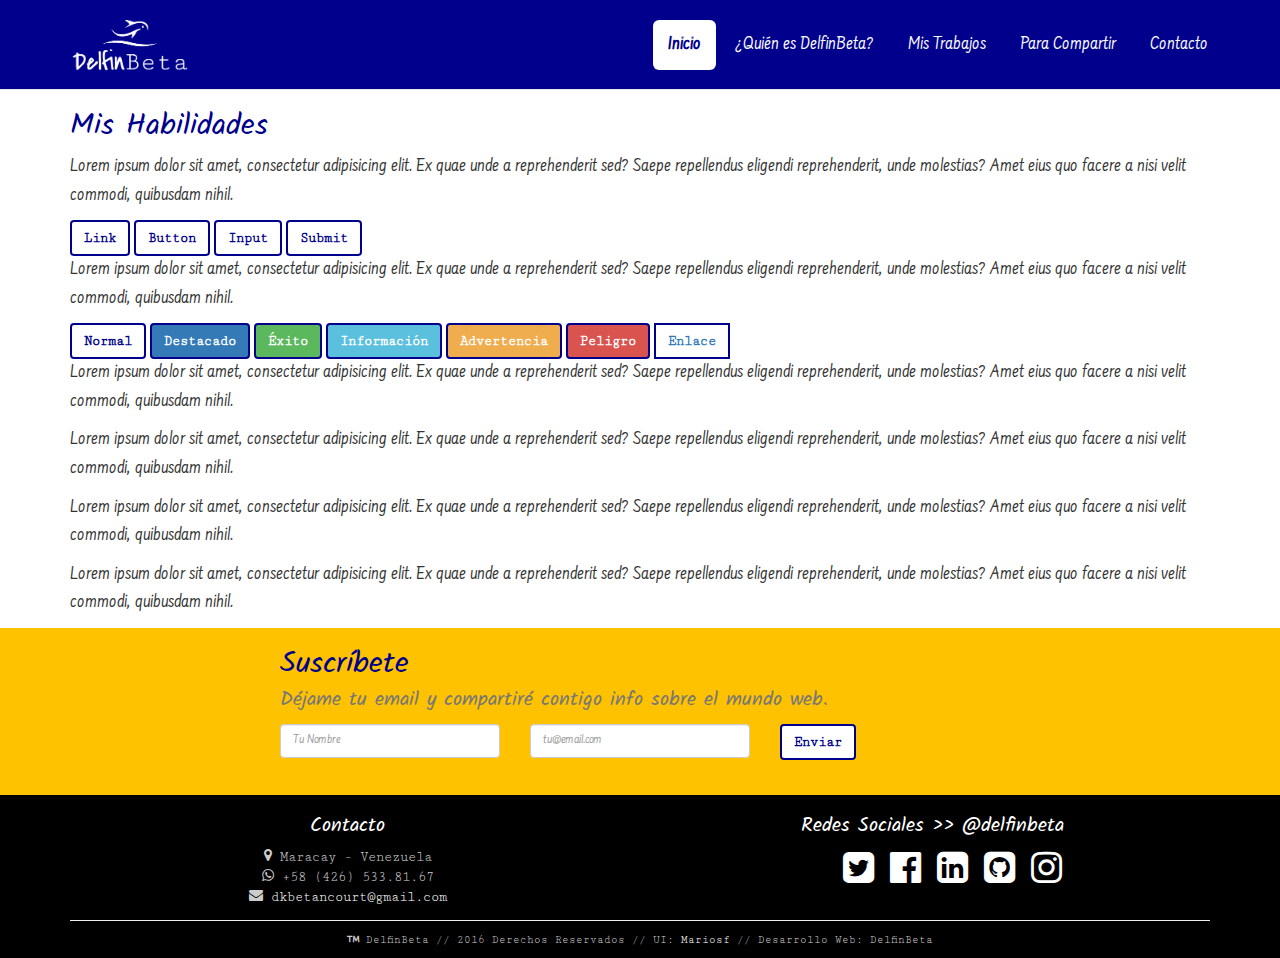
==== compartir.html @ f4ee7b2a "Corrección en Contacto del Pie de Página" ====
<!DOCTYPE html>
<html lang="es">
<head>
	<meta charset="utf-8" />
	<meta http-equiv="X-UA-Compatible" content="IE=edge" />
	<meta name="viewport" content="width=device-width, initial-scale=1" />
	
	<title>Para Compartir // DelfinBeta</title>
	<meta name="creator" content="www.delfinbeta.com.ve" />
	<meta name="description" content="DelfinBeta es una Desarrolladora Web Venezolana, mi nombre es Dayan Betancourt desarrollo Frontend y Backend y también soy Emprendedora." />
	<meta name="distribution" content="global" />
	<meta name="revisit-after" content="1 days" />
	<meta name="googlebot" content="index, follow" />
	<meta name="robots" content="index, follow" />

	<!-- Bootstrap -->
  <link rel="stylesheet" href="css/bootstrap.min.css" />

  <!-- Icomoon -->
  <link rel="stylesheet" href="icomoon/style.css" />

	<link rel="stylesheet" href="css/delfinbeta.css" />

	<!--<link rel="shortcut icon" href="img/favicon/favicon.ico" />-->
	<link rel="apple-touch-icon" sizes="57x57" href="img/favicon/apple-icon-57x57.png" />
	<link rel="apple-touch-icon" sizes="60x60" href="img/favicon/apple-icon-60x60.png" />
	<link rel="apple-touch-icon" sizes="72x72" href="img/favicon/apple-icon-72x72.png" />
	<link rel="apple-touch-icon" sizes="76x76" href="img/favicon/apple-icon-76x76.png" />
	<link rel="apple-touch-icon" sizes="114x114" href="img/favicon/apple-icon-114x114.png" />
	<link rel="apple-touch-icon" sizes="120x120" href="img/favicon/apple-icon-120x120.png" />
	<link rel="apple-touch-icon" sizes="144x144" href="img/favicon/apple-icon-144x144.png" />
	<link rel="apple-touch-icon" sizes="152x152" href="img/favicon/apple-icon-152x152.png" />
	<link rel="apple-touch-icon" sizes="180x180" href="img/favicon/apple-icon-180x180.png" />
	<link rel="icon" type="image/png" sizes="192x192"  href="img/favicon/android-icon-192x192.png" />
	<link rel="icon" type="image/png" sizes="32x32" href="img/favicon/favicon-32x32.png" />
	<link rel="icon" type="image/png" sizes="96x96" href="img/favicon/favicon-96x96.png" />
	<link rel="icon" type="image/png" sizes="16x16" href="img/favicon/favicon-16x16.png" />
	<link rel="manifest" href="img/favicon/manifest.json" />
	<meta name="msapplication-TileColor" content="#ffffff" />
	<meta name="msapplication-TileImage" content="img/favicon/ms-icon-144x144.png" />
	<meta name="theme-color" content="#ffffff" />

  <!-- HTML5 shim and Respond.js for IE8 support of HTML5 elements and media queries -->
  <!-- WARNING: Respond.js doesn't work if you view the page via file:// -->
  <!--[if lt IE 9]>
    <script src="https://oss.maxcdn.com/html5shiv/3.7.3/html5shiv.min.js"></script>
    <script src="https://oss.maxcdn.com/respond/1.4.2/respond.min.js"></script>
  <![endif]-->
</head>

<body class="espaciado-menu">
	<nav class="navbar navbar-default navbar-fixed-top encabezado" role="navigation">
		<div class="container">
			<div class="navbar-header">
				<button id="botonMenu" type="button" class="navbar-toggle collapsed" data-toggle="collapse" data-target="#menuWeb" aria-expanded="false">
	        <span class="sr-only">Toggle navigation</span>
	        <span class="icon-bar"></span>
	        <span class="icon-bar"></span>
	        <span class="icon-bar"></span>
	      </button>
				<a class="navbar-brand" href="index.html">
					<img src="img/DelfinBeta-Blanco.png" alt="DelfinBeta" title="DelfinBeta" class="logo" />
				</a>
			</div>
			<div id="menuWeb" class="collapse navbar-collapse">
				<ul class="nav navbar-nav navbar-right">
					<li class="active"><a href="index.html">Inicio</a></li>
					<li><a href="delfinbeta.html">¿Quién es DelfinBeta?</a></li>
					<li><a href="trabajos.html">Mis Trabajos</a></li>
					<li><a href="compartir.html">Para Compartir</a></li>
					<li><a href="contacto.html">Contacto</a></li>
				</ul>
			</div>
		</div>
	</nav>

	<section>
		<div class="container">
			<h2>Mis Habilidades</h2>
			<p>Lorem ipsum dolor sit amet, consectetur adipisicing elit. Ex quae unde a reprehenderit sed? Saepe repellendus eligendi reprehenderit, unde molestias? Amet eius quo facere a nisi velit commodi, quibusdam nihil.</p>
			<a class="btn btn-default" href="#" role="button">Link</a>
			<button class="btn btn-default" type="submit">Button</button>
			<input class="btn btn-default" type="button" value="Input">
			<input class="btn btn-default" type="submit" value="Submit">
			<p>Lorem ipsum dolor sit amet, consectetur adipisicing elit. Ex quae unde a reprehenderit sed? Saepe repellendus eligendi reprehenderit, unde molestias? Amet eius quo facere a nisi velit commodi, quibusdam nihil.</p>
			<!-- Botón normal -->
			<button type="button" class="btn btn-default">Normal</button>
			 
			<!-- Muestra el botón de forma destacada para descubrir fácilmente
			     el botón principal dentro de un grupo de botones -->
			<button type="button" class="btn btn-primary">Destacado</button>
			 
			<!-- Indica una acción exitosa o positiva -->
			<button type="button" class="btn btn-success">Éxito</button>
			 
			<!-- Botón pensado para los mensajes con alertas informativas -->
			<button type="button" class="btn btn-info">Información</button>
			 
			<!-- Indica que hay que tener cuidado con la acción asociada al botón -->
			<button type="button" class="btn btn-warning">Advertencia</button>
			 
			<!-- Indica una acción negativa o potencialmente peligrosa -->
			<button type="button" class="btn btn-danger">Peligro</button>
			 
			<!-- Resta importancia al botón haciéndolo parecer un simple enlace,
			     aunque conserva tu comportamiento original de botón -->
			<button type="button" class="btn btn-link">Enlace</button>
			<p>Lorem ipsum dolor sit amet, consectetur adipisicing elit. Ex quae unde a reprehenderit sed? Saepe repellendus eligendi reprehenderit, unde molestias? Amet eius quo facere a nisi velit commodi, quibusdam nihil.</p>
			<p>Lorem ipsum dolor sit amet, consectetur adipisicing elit. Ex quae unde a reprehenderit sed? Saepe repellendus eligendi reprehenderit, unde molestias? Amet eius quo facere a nisi velit commodi, quibusdam nihil.</p>
			<p>Lorem ipsum dolor sit amet, consectetur adipisicing elit. Ex quae unde a reprehenderit sed? Saepe repellendus eligendi reprehenderit, unde molestias? Amet eius quo facere a nisi velit commodi, quibusdam nihil.</p>
			<p>Lorem ipsum dolor sit amet, consectetur adipisicing elit. Ex quae unde a reprehenderit sed? Saepe repellendus eligendi reprehenderit, unde molestias? Amet eius quo facere a nisi velit commodi, quibusdam nihil.</p>
		</div>
	</section>

	<section class="suscripcion jumbotron">
		<div class="container">
			<div class="row">
				<div class="col-xs-10 col-xs-offset-1 col-md-8 col-md-offset-2">
					<div class="col-xs-12">
						<h2>Suscríbete<br /><small>Déjame tu email y compartiré contigo info sobre el mundo web.</small></h2>
					</div>
					<div id="suscripcion_exito" class="col-xs-12 text-center hidden">
						<p class="bg-success text-success"><i class="icon-check"></i> ¡Gracias! por unirte a mi comunidad <i class="icon-heart"></i></p>
					</div>
					<div id="suscripcion_error" class="col-xs-12 text-center hidden">
						<p class="bg-danger text-danger"><i class="icon-times"></i> <span id="msjError"></span></p>
					</div>
					<form id="form_suscripcion" name="form_suscripcion" action="suscripcion.php" method="post" role="form">
						<div class="col-xs-12 col-md-4 form-group">
							<label for="nombre" class="sr-only">Nombre:</label>
							<input type="nombre" name="nombre" class="form-control" placeholder="Tu Nombre" required aria-describedby="bloqueErrorNombre" />
							<span id="bloqueErrorNombre" class="help-block"></span>
						</div>
						<div class="col-xs-12 col-md-4 form-group">
							<label for="email" class="sr-only">Email:</label>
							<input type="email" name="email" class="form-control" placeholder="tu@email.com" required aria-describedby="bloqueErrorEmail" />
							<span id="bloqueErrorEmail" class="help-block"></span>
						</div>
						<div class="col-xs-12 col-md-4">
							<button type="submit" class="btn btn-default btn-accion2">Enviar</button>
						</div>
					</form>
				</div>
			</div>
		</div>
	</section>

	<footer class="piePag">
		<div class="container">
			<div class="row">
				<div class="col-xs-12 col-md-6 text-center">
					<h2>Contacto</h2>
					<ul class="lista-cero">
						<li><i class="icon-map-marker"></i> Maracay - Venezuela</li>
						<li><i class="icon-whatsapp"></i> +58 (426) 533.81.67</li>
						<li><i class="icon-envelope"></i> <a href="mailto:dkbetancourt@gmail.com">dkbetancourt@gmail.com</a></li>
					</ul>
				</div>
				<div class="col-xs-12 col-md-6 text-center">
					<h2>Redes Sociales >> @delfinbeta</h2>
					<ul class="redes">
						<li><a href="https://twitter.com/delfinbeta" target="_blank"><i class="icon-twitter-square"></i></a></li>
						<li><a href="https://www.facebook.com/delfinbeta" target="_blank"><i class="icon-facebook-official"></i></a></li>
						<li><a href="https://ve.linkedin.com/in/delfinbeta" target="_blank"><i class="icon-linkedin-square"></i></a></li>
						<li><a href="https://github.com/delfinbeta" target="_blank"><i class="icon-github-square"></i></a></li>
						<li><a href="https://www.instagram.com/delfinbeta/" target="_blank"><i class="icon-instagram"></i></a></li>
					</ul>
				</div>
			</div>
			<hr />
			<p class="derechos"><i class="icon-trademark"></i> DelfinBeta // 2016 Derechos Reservados // UI: <a href="http://mariofernandezs.com/" target="_blank">Mariosf</a> // Desarrollo Web: DelfinBeta</p>
		</div>
	</footer>

	<!-- Scripts -->
  <script type="text/javascript" src="https://ajax.googleapis.com/ajax/libs/jquery/1.12.4/jquery.min.js"></script>
  <script type="text/javascript" src="js/bootstrap.min.js"></script>
	<script type="text/javascript" src="js/delfinbeta.js"></script>
</body>
</html>
---- icomoon/style.css ----
@font-face {
  font-family: 'icomoon';
  src:  url('fonts/icomoon.eot?m8gwey');
  src:  url('fonts/icomoon.eot?m8gwey#iefix') format('embedded-opentype'),
    url('fonts/icomoon.ttf?m8gwey') format('truetype'),
    url('fonts/icomoon.woff?m8gwey') format('woff'),
    url('fonts/icomoon.svg?m8gwey#icomoon') format('svg');
  font-weight: normal;
  font-style: normal;
}

[class^="icon-"], [class*=" icon-"] {
  /* use !important to prevent issues with browser extensions that change fonts */
  font-family: 'icomoon' !important;
  speak: none;
  font-style: normal;
  font-weight: normal;
  font-variant: normal;
  text-transform: none;
  line-height: 1;

  /* Better Font Rendering =========== */
  -webkit-font-smoothing: antialiased;
  -moz-osx-font-smoothing: grayscale;
}

.icon-search:before {
  content: "\f002";
}
.icon-envelope-o:before {
  content: "\f003";
}
.icon-heart:before {
  content: "\f004";
}
.icon-th-list:before {
  content: "\f00b";
}
.icon-check:before {
  content: "\f00c";
}
.icon-close:before {
  content: "\f00d";
}
.icon-remove:before {
  content: "\f00d";
}
.icon-times:before {
  content: "\f00d";
}
.icon-power-off:before {
  content: "\f011";
}
.icon-cog:before {
  content: "\f013";
}
.icon-gear:before {
  content: "\f013";
}
.icon-trash-o:before {
  content: "\f014";
}
.icon-home:before {
  content: "\f015";
}
.icon-file-o:before {
  content: "\f016";
}
.icon-refresh:before {
  content: "\f021";
}
.icon-lock:before {
  content: "\f023";
}
.icon-align-justify:before {
  content: "\f039";
}
.icon-list:before {
  content: "\f03a";
}
.icon-map-marker:before {
  content: "\f041";
}
.icon-chevron-left:before {
  content: "\f053";
}
.icon-chevron-right:before {
  content: "\f054";
}
.icon-plus-circle:before {
  content: "\f055";
}
.icon-minus-circle:before {
  content: "\f056";
}
.icon-times-circle:before {
  content: "\f057";
}
.icon-check-circle:before {
  content: "\f058";
}
.icon-question-circle:before {
  content: "\f059";
}
.icon-info-circle:before {
  content: "\f05a";
}
.icon-plus:before {
  content: "\f067";
}
.icon-minus:before {
  content: "\f068";
}
.icon-exclamation-triangle:before {
  content: "\f071";
}
.icon-warning:before {
  content: "\f071";
}
.icon-calendar:before {
  content: "\f073";
}
.icon-comment:before {
  content: "\f075";
}
.icon-chevron-up:before {
  content: "\f077";
}
.icon-chevron-down:before {
  content: "\f078";
}
.icon-shopping-cart:before {
  content: "\f07a";
}
.icon-folder:before {
  content: "\f07b";
}
.icon-folder-open:before {
  content: "\f07c";
}
.icon-twitter-square:before {
  content: "\f081";
}
.icon-facebook-square:before {
  content: "\f082";
}
.icon-comments:before {
  content: "\f086";
}
.icon-thumbs-o-up:before {
  content: "\f087";
}
.icon-thumbs-o-down:before {
  content: "\f088";
}
.icon-heart-o:before {
  content: "\f08a";
}
.icon-linkedin-square:before {
  content: "\f08c";
}
.icon-github-square:before {
  content: "\f092";
}
.icon-phone:before {
  content: "\f095";
}
.icon-phone-square:before {
  content: "\f098";
}
.icon-twitter:before {
  content: "\f099";
}
.icon-facebook:before {
  content: "\f09a";
}
.icon-facebook-f:before {
  content: "\f09a";
}
.icon-github:before {
  content: "\f09b";
}
.icon-unlock:before {
  content: "\f09c";
}
.icon-credit-card:before {
  content: "\f09d";
}
.icon-globe:before {
  content: "\f0ac";
}
.icon-cut:before {
  content: "\f0c4";
}
.icon-scissors:before {
  content: "\f0c4";
}
.icon-copy:before {
  content: "\f0c5";
}
.icon-files-o:before {
  content: "\f0c5";
}
.icon-floppy-o:before {
  content: "\f0c7";
}
.icon-save:before {
  content: "\f0c7";
}
.icon-bars:before {
  content: "\f0c9";
}
.icon-navicon:before {
  content: "\f0c9";
}
.icon-reorder:before {
  content: "\f0c9";
}
.icon-list-ul:before {
  content: "\f0ca";
}
.icon-list-ol:before {
  content: "\f0cb";
}
.icon-truck:before {
  content: "\f0d1";
}
.icon-pinterest:before {
  content: "\f0d2";
}
.icon-pinterest-square:before {
  content: "\f0d3";
}
.icon-google-plus-square:before {
  content: "\f0d4";
}
.icon-google-plus:before {
  content: "\f0d5";
}
.icon-money:before {
  content: "\f0d6";
}
.icon-caret-down:before {
  content: "\f0d7";
}
.icon-caret-up:before {
  content: "\f0d8";
}
.icon-caret-left:before {
  content: "\f0d9";
}
.icon-caret-right:before {
  content: "\f0da";
}
.icon-envelope:before {
  content: "\f0e0";
}
.icon-linkedin:before {
  content: "\f0e1";
}
.icon-comment-o:before {
  content: "\f0e5";
}
.icon-comments-o:before {
  content: "\f0e6";
}
.icon-sitemap:before {
  content: "\f0e8";
}
.icon-clipboard:before {
  content: "\f0ea";
}
.icon-paste:before {
  content: "\f0ea";
}
.icon-file-text-o:before {
  content: "\f0f6";
}
.icon-angle-left:before {
  content: "\f104";
}
.icon-angle-right:before {
  content: "\f105";
}
.icon-angle-up:before {
  content: "\f106";
}
.icon-angle-down:before {
  content: "\f107";
}
.icon-desktop:before {
  content: "\f108";
}
.icon-laptop:before {
  content: "\f109";
}
.icon-tablet:before {
  content: "\f10a";
}
.icon-quote-left:before {
  content: "\f10d";
}
.icon-quote-right:before {
  content: "\f10e";
}
.icon-github-alt:before {
  content: "\f113";
}
.icon-folder-o:before {
  content: "\f114";
}
.icon-folder-open-o:before {
  content: "\f115";
}
.icon-smile-o:before {
  content: "\f118";
}
.icon-frown-o:before {
  content: "\f119";
}
.icon-terminal:before {
  content: "\f120";
}
.icon-code:before {
  content: "\f121";
}
.icon-chain-broken:before {
  content: "\f127";
}
.icon-unlink:before {
  content: "\f127";
}
.icon-question:before {
  content: "\f128";
}
.icon-info:before {
  content: "\f129";
}
.icon-exclamation:before {
  content: "\f12a";
}
.icon-chevron-circle-left:before {
  content: "\f137";
}
.icon-chevron-circle-right:before {
  content: "\f138";
}
.icon-chevron-circle-up:before {
  content: "\f139";
}
.icon-chevron-circle-down:before {
  content: "\f13a";
}
.icon-html5:before {
  content: "\f13b";
}
.icon-unlock-alt:before {
  content: "\f13e";
}
.icon-play-circle:before {
  content: "\f144";
}
.icon-minus-square:before {
  content: "\f146";
}
.icon-check-square:before {
  content: "\f14a";
}
.icon-pencil-square:before {
  content: "\f14b";
}
.icon-file:before {
  content: "\f15b";
}
.icon-file-text:before {
  content: "\f15c";
}
.icon-thumbs-up:before {
  content: "\f164";
}
.icon-thumbs-down:before {
  content: "\f165";
}
.icon-youtube-square:before {
  content: "\f166";
}
.icon-youtube:before {
  content: "\f167";
}
.icon-youtube-play:before {
  content: "\f16a";
}
.icon-dropbox:before {
  content: "\f16b";
}
.icon-instagram:before {
  content: "\f16d";
}
.icon-tumblr:before {
  content: "\f173";
}
.icon-tumblr-square:before {
  content: "\f174";
}
.icon-apple:before {
  content: "\f179";
}
.icon-windows:before {
  content: "\f17a";
}
.icon-android:before {
  content: "\f17b";
}
.icon-linux:before {
  content: "\f17c";
}
.icon-dribbble:before {
  content: "\f17d";
}
.icon-skype:before {
  content: "\f17e";
}
.icon-female:before {
  content: "\f182";
}
.icon-male:before {
  content: "\f183";
}
.icon-gittip:before {
  content: "\f184";
}
.icon-gratipay:before {
  content: "\f184";
}
.icon-vimeo-square:before {
  content: "\f194";
}
.icon-slack:before {
  content: "\f198";
}
.icon-envelope-square:before {
  content: "\f199";
}
.icon-wordpress:before {
  content: "\f19a";
}
.icon-google:before {
  content: "\f1a0";
}
.icon-paw:before {
  content: "\f1b0";
}
.icon-behance:before {
  content: "\f1b4";
}
.icon-behance-square:before {
  content: "\f1b5";
}
.icon-file-pdf-o:before {
  content: "\f1c1";
}
.icon-file-code-o:before {
  content: "\f1c9";
}
.icon-paypal:before {
  content: "\f1ed";
}
.icon-cc-visa:before {
  content: "\f1f0";
}
.icon-cc-amex:before {
  content: "\f1f3";
}
.icon-cc-paypal:before {
  content: "\f1f4";
}
.icon-cc-stripe:before {
  content: "\f1f5";
}
.icon-trash:before {
  content: "\f1f8";
}
.icon-copyright:before {
  content: "\f1f9";
}
.icon-at:before {
  content: "\f1fa";
}
.icon-eyedropper:before {
  content: "\f1fb";
}
.icon-paint-brush:before {
  content: "\f1fc";
}
.icon-area-chart:before {
  content: "\f1fe";
}
.icon-pie-chart:before {
  content: "\f200";
}
.icon-toggle-off:before {
  content: "\f204";
}
.icon-toggle-on:before {
  content: "\f205";
}
.icon-facebook-official:before {
  content: "\f230";
}
.icon-pinterest-p:before {
  content: "\f231";
}
.icon-whatsapp:before {
  content: "\f232";
}
.icon-user-plus:before {
  content: "\f234";
}
.icon-user-times:before {
  content: "\f235";
}
.icon-clone:before {
  content: "\f24d";
}
.icon-trademark:before {
  content: "\f25c";
}
.icon-registered:before {
  content: "\f25d";
}
.icon-wikipedia-w:before {
  content: "\f266";
}
.icon-chrome:before {
  content: "\f268";
}
.icon-firefox:before {
  content: "\f269";
}
.icon-opera:before {
  content: "\f26a";
}
.icon-internet-explorer:before {
  content: "\f26b";
}
.icon-amazon:before {
  content: "\f270";
}
.icon-edge:before {
  content: "\f282";
}
.icon-credit-card-alt:before {
  content: "\f283";
}
.icon-percent:before {
  content: "\f295";
}
.icon-gitlab:before {
  content: "\f296";
}
.icon-question-circle-o:before {
  content: "\f29c";
}
.icon-snapchat:before {
  content: "\f2ab";
}
.icon-snapchat-ghost:before {
  content: "\f2ac";
}
.icon-snapchat-square:before {
  content: "\f2ad";
}
.icon-google-plus-circle:before {
  content: "\f2b3";
}
.icon-google-plus-official:before {
  content: "\f2b3";
}
---- css/delfinbeta.css ----
/*********************************************/
/*****                                   *****/
/*****  Documento CSS                    *****/
/*****                                   *****/
/*****  Fecha: 07/11/2016                *****/
/*****  Autor: Lcda. Dayan Betancourt    *****/
/*****                                   *****/
/*********************************************/
@import "https://fonts.googleapis.com/css?family=Farsan|Kalam|Cutive+Mono";

/*********************************************/
/*****        Etiquetas Globales         *****/
/*********************************************/
body {
	font-family: 'Farsan', cursive, serif;
	font-size: 20px;
}

h1, h2, h3, h4, h5, h6 {
	font-family: 'Kalam', cursive, serif;
	color: #00008C;
}

/*********************************************/
/*****        Etiquetas Generales        *****/
/*********************************************/
.img-responsive {
	height: auto;
	width: 100%;
}

.icono {
	display: inline-block;
	text-align: center;
	width: 1em;
}

.lista-cero {
	margin: 0;
	padding: 0;
}

.lista-cero li {
	list-style: none;
}

.redes li {
	display: inline-block;
	font-size: 2.6em;
	margin: 0 4px;
}

.redes li a {
	text-decoration: none;
}

.sombra {
	-webkit-box-shadow: 8px 6px 5px #B9B9B9;
	   -moz-box-shadow: 8px 6px 5px #B9B9B9;
	        box-shadow: 8px 6px 5px #B9B9B9;
}

/*********************************************/
/*****         Encabezado - Menú         *****/
/*********************************************/
.encabezado-inicio {
	background-color: transparent;
	border: none;
	color: #FFFFFF;
	height: 90px;
}

.encabezado {
	background-color: #00008C;
	color: #FFFFFF;
	height: 90px;
}

.encabezado-fondo {
	background-color: #00008C;
}

.espaciado-menu {
	padding-top: 90px;
}

.encabezado-inicio .navbar-brand, .encabezado .navbar-brand {
	padding-top: 0;
}

.encabezado-inicio .navbar-toggle, .encabezado .navbar-toggle {
	margin: 24px 20px 24px;
}

.logo {
	width: 120px;
}

.navbar-default .navbar-nav>.active>a, .navbar-default .navbar-nav>.active>a:focus, .navbar-default .navbar-nav>.active>a:hover {
  background-color: #FFFFFF;
  color: #00008C;
  font-weight: bold;
}

.navbar-default .navbar-nav>li>a {
	-webkit-border-radius: 6px;
		 -moz-border-radius: 6px;
		 	 -o-border-radius: 6px;
		 	 		border-radius: 6px;
  color: #FFFFFF;
  margin: 0 2px;
}

.navbar-default .navbar-nav>li>a:focus, .navbar-default .navbar-nav>li>a:hover {
  background-color: rgba(255, 255, 255, .7);
  color: #00008C;
}

.navbar-default .navbar-collapse, .navbar-default .navbar-form {
  background-color: #00008C;
}

/*********************************************/
/*****              Portada              *****/
/*********************************************/
.portada {
	background-attachment: fixed;
	background-image: url("../img/bg-oficina.jpg");
	background-position: center center;
	background-repeat: no-repeat;
	-webkit-background-size: cover;
		 -moz-background-size: cover;
		 	 -o-background-size: cover;
		 	 		background-size: cover;
	color: #FFFFFF;
	height: 100vh;
	overflow: hidden;
}

.portada h1 {
	color: #FFFFFF;
}

.portada h2 {
	font-family: 'Cutive Mono', monospace, serif;
	color: #FFC200;
}

.portada .container {
	height: 100vh;
	position: relative;
}

.portada .btn-default {
	background-color: transparent;
	border-color: #FFFFFF;
	color: #FFFFFF;
	margin: 0 1em;
}

.portada-titular {
	margin-top: 30vh;
	-webkit-transition: all 4s ease-in-out;
	   -moz-transition: all 4s ease-in-out;
	    -ms-transition: all 4s ease-in-out;
	     -o-transition: all 4s ease-in-out;
	        transition: all 4s ease-in-out;
}

.portada-titular:hover h1 {
	-webkit-transform: translateY(160px);
	   -moz-transform: translateY(160px);
	    -ms-transform: translateY(160px);
	     -o-transform: translateY(160px);
	        transform: translateY(160px);
}

.portada-titular:hover h2 {
	-webkit-transform: translateY(-160px);
	   -moz-transform: translateY(-160px);
	    -ms-transform: translateY(-160px);
	     -o-transform: translateY(-160px);
	        transform: translateY(-160px);
}

.portada-acciones {
	bottom: 1em;
	left: 0;
	position: absolute;
	right: 0;
}

/*********************************************/
/*****           Pie de Página           *****/
/*********************************************/
.piePag {
	background-color: #000000;
	color: #CCCCCC;
	font-family: 'Cutive Mono', monospace, serif;
	font-size: .7em;
}

.piePag h2 {
	color: #FFFFFF;
	font-size: 20px;
}

.piePag a {
	color: #FFFFFF;
}

.piePag hr {
	margin: .8em 0;
}

.derechos {
	font-size: .8em;
	text-align: center;
}

/*********************************************/
/*****            Habilidades            *****/
/*********************************************/
.habilidad {
	border: 1px solid #00008C;
	margin-bottom: 1em;
	margin-top: 1em;
	padding: .8em;
	position: relative;
	text-align: center;
}

/*********************************************/
/*****              Trabajos             *****/
/*********************************************/
.trabajo {
	border: 1px solid #00008C;
	margin-bottom: 1em;
	margin-top: 1em;
	padding: .8em;
	position: relative;
	text-align: center;
}

/*********************************************/
/*****             Contacto              *****/
/*********************************************/
.contacto {
	margin-bottom: 1em;
}

#form_contacto, #contacto_exito, #contacto_error {
	margin-top: 1.2em;
}

/*********************************************/
/*****            Suscripción            *****/
/*********************************************/
.suscripcion {
	background-color: #FFC200;
	margin-bottom: 0;
	padding-bottom: .6em;
	padding-top: 0;
}

/*********************************************/
/*****             Formulario            *****/
/*********************************************/
.btn {
	border-color: #00008C;
	border-width: 2px;
	font-family: 'Cutive Mono', monospace, serif;
	font-weight: bold;
}

.form-control.sombra:focus {
	background-color: #00008C;
	border-color: #CCCCCC;
	-webkit-box-shadow: 8px 6px 5px #B9B9B9;
	   -moz-box-shadow: 8px 6px 5px #B9B9B9;
	        box-shadow: 8px 6px 5px #B9B9B9;
	color: #FFFFFF;
}

.btn-default {
	color: #00008C;
}

.btn-default:hover {
	background-color: #00008C;
	border-color: #00008C;
	color: #FFFFFF;
}

.input-group-btn .btn-default {
	border-width: 1px;
}

.btn-accion1:hover {
	background-color: #FFC200;
	border-color: #FFFFFF;
	color: #FFFFFF;
}

.btn-accion2:hover {
	background-color: #00008C;
	border-color: #FFFFFF;
	color: #FFFFFF;
}

input[type="checkbox"], input[type="radio"] {
	display: block;
	float: left;
	margin-right: -1.6em;
	opacity: 0;
	width: auto;
	z-index: -1;
}

input[type="checkbox"] + label, input[type="radio"] + label {
	cursor: pointer;
	display: inline-block;
	padding-left: 2em;
	position: relative;
	text-align: left;
}

input[type="checkbox"] + label:before, input[type="radio"] + label:before {
	border: 2px solid #00008C;
	-webkit-border-radius: 6px;
     -moz-border-radius: 6px;
      -ms-border-radius: 6px;
       -o-border-radius: 6px;
       		border-radius: 6px;
	content: '';
	display: inline-block;
	height: 1.4em;
	left: 0;
	position: absolute;
	top: 0;
	width: 1.4em;
}

input[type="checkbox"]:checked + label:before, input[type="radio"]:checked + label:before {
	background-color: #00008C;
	color: #FFFFFF;
	content: '\f00c';
	font-family: 'icomoon';
	line-height: 1em;
	padding-top: 2px;
	text-align: center;
	vertical-align: middle;
}

.has-warning .form-control {
	background-color: #FFC200;
}

.has-error .form-control {
	background-color: #F36D66;
	color: #FFFFFF;
}

.has-success .form-control {
	background-color: #CAFBE1;
}

.bg-danger {
	background-color: #F7857F;
}

/*********************************************/
/*****           MEDIA QUERIES           *****/
/*********************************************/
@media screen and (min-width: 520px) {
	.portada-titular:hover h1 {
		-webkit-transform: translateY(120px);
		   -moz-transform: translateY(120px);
		    -ms-transform: translateY(120px);
		     -o-transform: translateY(120px);
		        transform: translateY(120px);
	}

	.portada-titular:hover h2 {
		-webkit-transform: translateY(-120px);
		   -moz-transform: translateY(-120px);
		    -ms-transform: translateY(-120px);
		     -o-transform: translateY(-120px);
		        transform: translateY(-120px);
	}
}

@media screen and (min-width: 768px) {
	#menuWeb {
		background-color: transparent;
		margin-top: 20px;
	}

	.portada-titular {
		margin-top: 40vh;
	}

	.portada-titular:hover h1 {
		-webkit-transform: translateY(110px);
		   -moz-transform: translateY(110px);
		    -ms-transform: translateY(110px);
		     -o-transform: translateY(110px);
		        transform: translateY(110px);
	}

	.portada-titular:hover h2 {
		-webkit-transform: translateY(-110px);
		   -moz-transform: translateY(-110px);
		    -ms-transform: translateY(-110px);
		     -o-transform: translateY(-110px);
		        transform: translateY(-110px);
	}
}

@media screen and (min-width: 1024px) {
	.portada-titular:hover h1 {
		-webkit-transform: translateY(80px);
		   -moz-transform: translateY(80px);
		    -ms-transform: translateY(80px);
		     -o-transform: translateY(80px);
		        transform: translateY(80px);
	}

	.portada-titular:hover h2 {
		-webkit-transform: translateY(-80px);
		   -moz-transform: translateY(-80px);
		    -ms-transform: translateY(-80px);
		     -o-transform: translateY(-80px);
		        transform: translateY(-80px);
	}
}
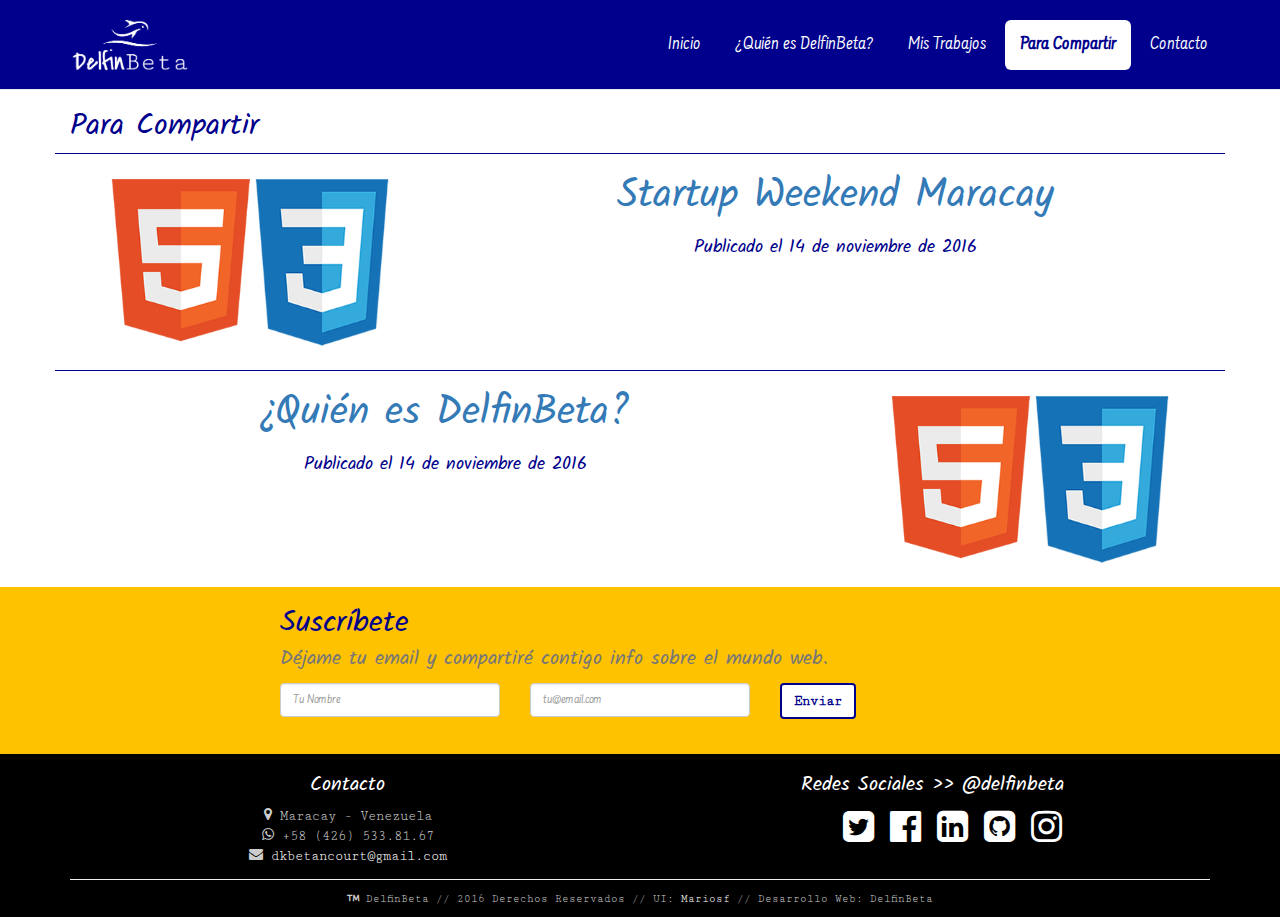
==== commit d4e8030e: "Sección Para Compartir creada y lista" ====
--- a/compartir.html
+++ b/compartir.html
@@ -64,10 +64,10 @@
 			</div>
 			<div id="menuWeb" class="collapse navbar-collapse">
 				<ul class="nav navbar-nav navbar-right">
-					<li class="active"><a href="index.html">Inicio</a></li>
+					<li><a href="index.html">Inicio</a></li>
 					<li><a href="delfinbeta.html">¿Quién es DelfinBeta?</a></li>
 					<li><a href="trabajos.html">Mis Trabajos</a></li>
-					<li><a href="compartir.html">Para Compartir</a></li>
+					<li class="active"><a href="compartir.html">Para Compartir</a></li>
 					<li><a href="contacto.html">Contacto</a></li>
 				</ul>
 			</div>
@@ -76,39 +76,25 @@
 
 	<section>
 		<div class="container">
-			<h2>Mis Habilidades</h2>
-			<p>Lorem ipsum dolor sit amet, consectetur adipisicing elit. Ex quae unde a reprehenderit sed? Saepe repellendus eligendi reprehenderit, unde molestias? Amet eius quo facere a nisi velit commodi, quibusdam nihil.</p>
-			<a class="btn btn-default" href="#" role="button">Link</a>
-			<button class="btn btn-default" type="submit">Button</button>
-			<input class="btn btn-default" type="button" value="Input">
-			<input class="btn btn-default" type="submit" value="Submit">
-			<p>Lorem ipsum dolor sit amet, consectetur adipisicing elit. Ex quae unde a reprehenderit sed? Saepe repellendus eligendi reprehenderit, unde molestias? Amet eius quo facere a nisi velit commodi, quibusdam nihil.</p>
-			<!-- Botón normal -->
-			<button type="button" class="btn btn-default">Normal</button>
-			 
-			<!-- Muestra el botón de forma destacada para descubrir fácilmente
-			     el botón principal dentro de un grupo de botones -->
-			<button type="button" class="btn btn-primary">Destacado</button>
-			 
-			<!-- Indica una acción exitosa o positiva -->
-			<button type="button" class="btn btn-success">Éxito</button>
-			 
-			<!-- Botón pensado para los mensajes con alertas informativas -->
-			<button type="button" class="btn btn-info">Información</button>
-			 
-			<!-- Indica que hay que tener cuidado con la acción asociada al botón -->
-			<button type="button" class="btn btn-warning">Advertencia</button>
-			 
-			<!-- Indica una acción negativa o potencialmente peligrosa -->
-			<button type="button" class="btn btn-danger">Peligro</button>
-			 
-			<!-- Resta importancia al botón haciéndolo parecer un simple enlace,
-			     aunque conserva tu comportamiento original de botón -->
-			<button type="button" class="btn btn-link">Enlace</button>
-			<p>Lorem ipsum dolor sit amet, consectetur adipisicing elit. Ex quae unde a reprehenderit sed? Saepe repellendus eligendi reprehenderit, unde molestias? Amet eius quo facere a nisi velit commodi, quibusdam nihil.</p>
-			<p>Lorem ipsum dolor sit amet, consectetur adipisicing elit. Ex quae unde a reprehenderit sed? Saepe repellendus eligendi reprehenderit, unde molestias? Amet eius quo facere a nisi velit commodi, quibusdam nihil.</p>
-			<p>Lorem ipsum dolor sit amet, consectetur adipisicing elit. Ex quae unde a reprehenderit sed? Saepe repellendus eligendi reprehenderit, unde molestias? Amet eius quo facere a nisi velit commodi, quibusdam nihil.</p>
-			<p>Lorem ipsum dolor sit amet, consectetur adipisicing elit. Ex quae unde a reprehenderit sed? Saepe repellendus eligendi reprehenderit, unde molestias? Amet eius quo facere a nisi velit commodi, quibusdam nihil.</p>
+			<h2>Para Compartir</h2>
+			<div class="row articulo">
+				<div class="col-xs-12 col-md-4">
+					<div class="img"><a href="#"><img src="img/HTML5-CSS3.png" alt="" title="" class="img-responsive"></a></div>
+				</div>
+				<div class="col-xs-12 col-md-8">
+					<h2><a href="#">Startup Weekend Maracay</a></h2>
+					<h4>Publicado el 14 de noviembre de 2016</h4>
+				</div>
+			</div>
+			<div class="row articulo text-right">
+				<div class="col-xs-12 col-md-8">
+					<h2><a href="#">¿Quién es DelfinBeta?</a></h2>
+					<h4>Publicado el 14 de noviembre de 2016</h4>
+				</div>
+				<div class="col-xs-12 col-md-4">
+					<div class="img"><a href="#"><img src="img/HTML5-CSS3.png" alt="" title="" class="img-responsive"></a></div>
+				</div>
+			</div>
 		</div>
 	</section>
 
--- a/css/delfinbeta.css
+++ b/css/delfinbeta.css
@@ -240,6 +240,23 @@
 	padding: .8em;
 	position: relative;
 	text-align: center;
+}
+
+/*********************************************/
+/*****             Artículos             *****/
+/*********************************************/
+.articulo {
+	border-top: 1px solid #00008C;
+	text-align: center;
+}
+
+.articulo h2 {
+	font-size: 2em;
+	margin: .5em 0;
+}
+
+.articulo .img {	margin: 0 auto;
+	width: 80%;
 }
 
 /*********************************************/
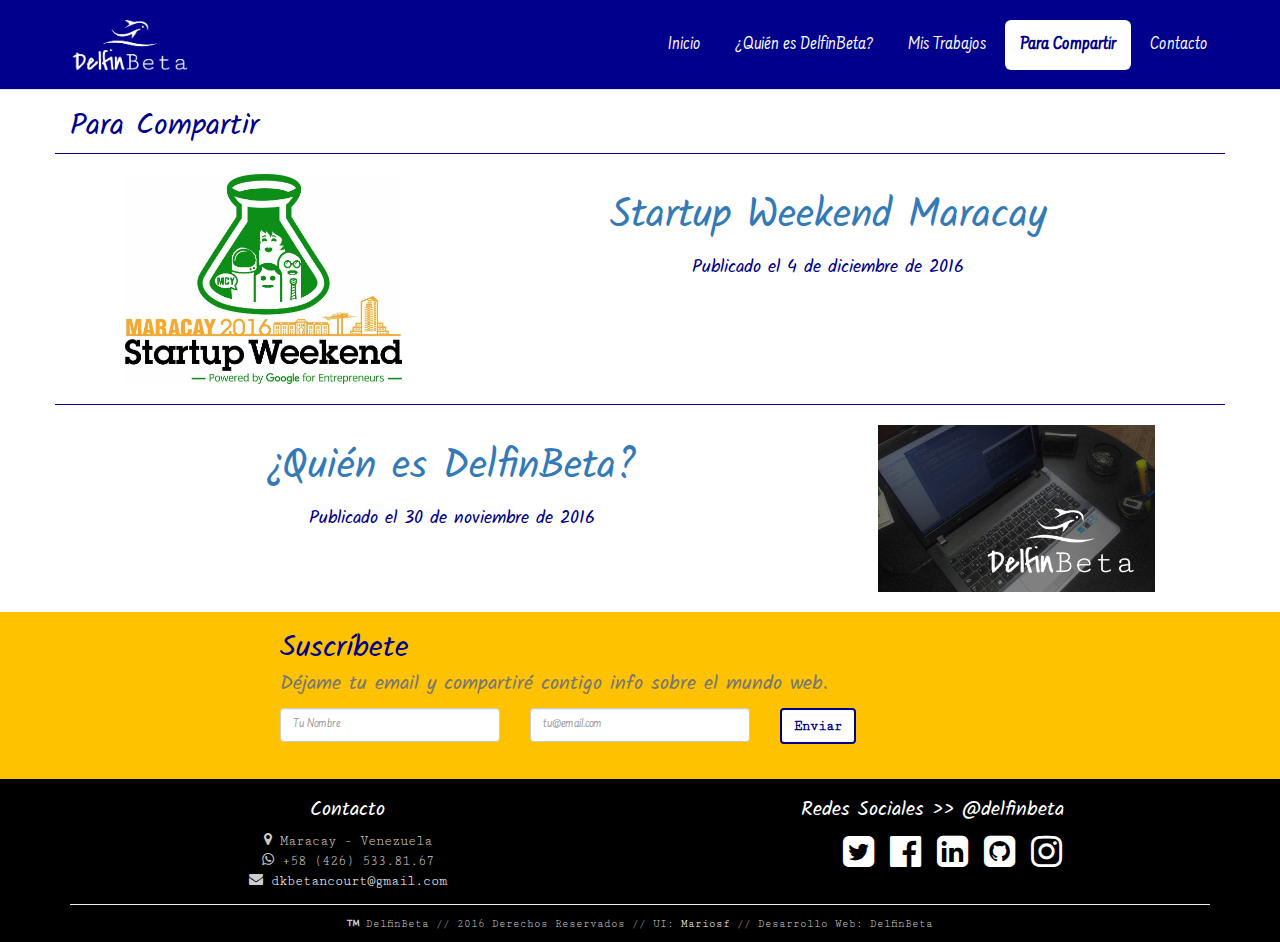
==== commit aa4f65d2: "Contenido de la Sección Para Compartir" ====
--- a/compartir.html
+++ b/compartir.html
@@ -79,20 +79,20 @@
 			<h2>Para Compartir</h2>
 			<div class="row articulo">
 				<div class="col-xs-12 col-md-4">
-					<div class="img"><a href="#"><img src="img/HTML5-CSS3.png" alt="" title="" class="img-responsive"></a></div>
+					<div class="img"><a href="#"><img src="archivos_articulos/SWM2016.jpg" alt="" title="" class="img-responsive"></a></div>
 				</div>
 				<div class="col-xs-12 col-md-8">
 					<h2><a href="#">Startup Weekend Maracay</a></h2>
-					<h4>Publicado el 14 de noviembre de 2016</h4>
+					<h4>Publicado el 4 de diciembre de 2016</h4>
 				</div>
 			</div>
 			<div class="row articulo text-right">
 				<div class="col-xs-12 col-md-8">
 					<h2><a href="#">¿Quién es DelfinBeta?</a></h2>
-					<h4>Publicado el 14 de noviembre de 2016</h4>
+					<h4>Publicado el 30 de noviembre de 2016</h4>
 				</div>
 				<div class="col-xs-12 col-md-4">
-					<div class="img"><a href="#"><img src="img/HTML5-CSS3.png" alt="" title="" class="img-responsive"></a></div>
+					<div class="img"><a href="#"><img src="archivos_articulos/oficina.jpg" alt="" title="" class="img-responsive"></a></div>
 				</div>
 			</div>
 		</div>
--- a/css/delfinbeta.css
+++ b/css/delfinbeta.css
@@ -247,6 +247,7 @@
 /*********************************************/
 .articulo {
 	border-top: 1px solid #00008C;
+	padding: 1em;
 	text-align: center;
 }
 
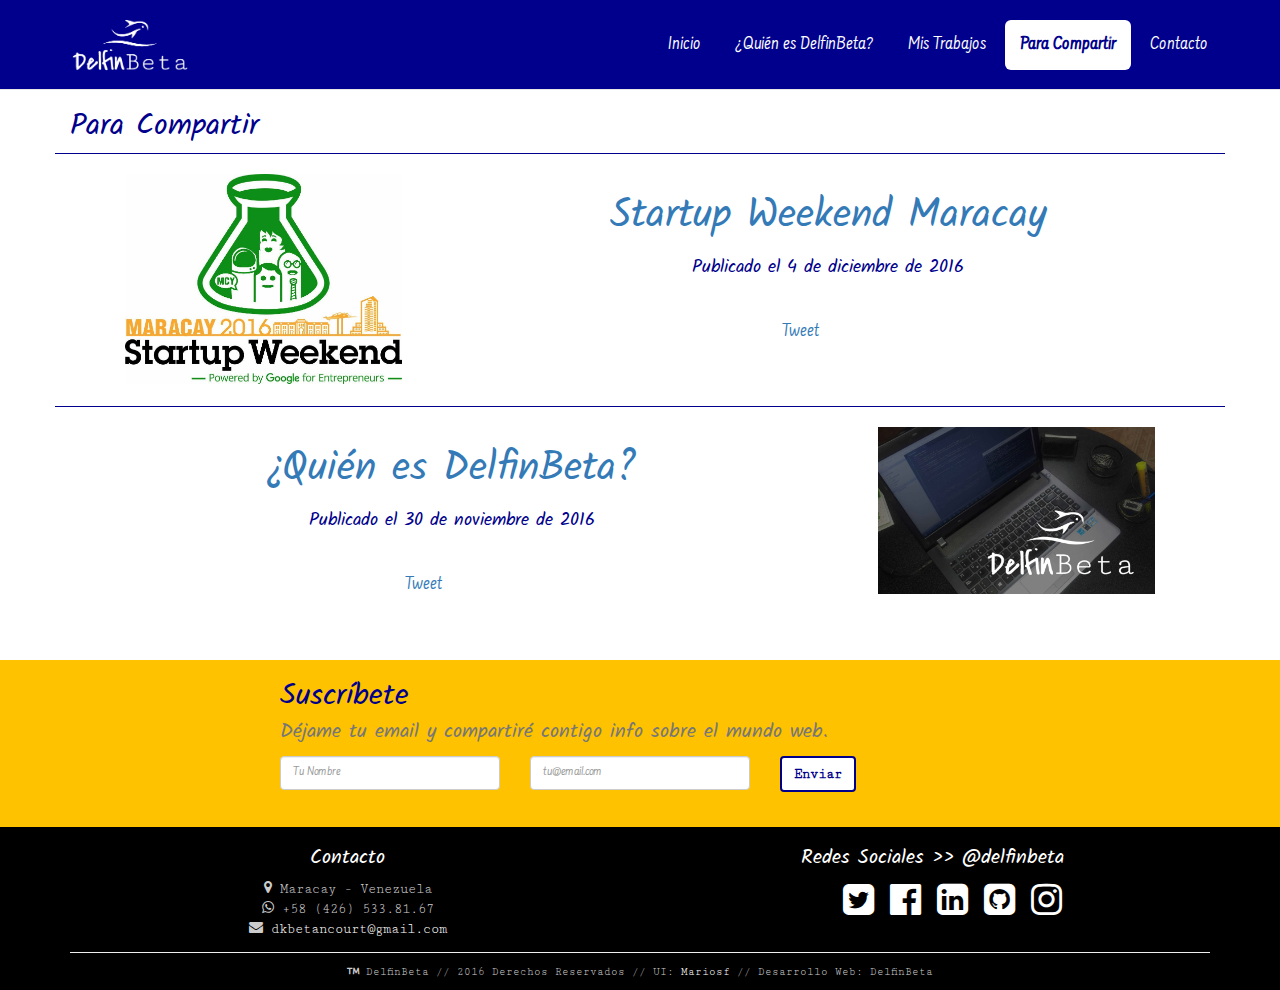
==== commit 6b5fc09d: "Redes Sociales agregadas a la Sección Para Compartir" ====
--- a/compartir.html
+++ b/compartir.html
@@ -49,6 +49,15 @@
 </head>
 
 <body class="espaciado-menu">
+	<div id="fb-root"></div>
+	<script>(function(d, s, id) {
+	  var js, fjs = d.getElementsByTagName(s)[0];
+	  if (d.getElementById(id)) return;
+	  js = d.createElement(s); js.id = id;
+	  js.src = "//connect.facebook.net/es_ES/sdk.js#xfbml=1&version=v2.8";
+	  fjs.parentNode.insertBefore(js, fjs);
+	}(document, 'script', 'facebook-jssdk'));</script>
+
 	<nav class="navbar navbar-default navbar-fixed-top encabezado" role="navigation">
 		<div class="container">
 			<div class="navbar-header">
@@ -84,12 +93,22 @@
 				<div class="col-xs-12 col-md-8">
 					<h2><a href="#">Startup Weekend Maracay</a></h2>
 					<h4>Publicado el 4 de diciembre de 2016</h4>
+					<ul class="botones_compartir">
+						<li><a href="https://twitter.com/share" class="twitter-share-button" data-via="delfinbeta" data-size="large" data-text="Startup Weekend Maracay" data-url="http://delfinbeta.com.ve/articulo.php?id=2">Tweet</a></li>
+						<li><div class="g-plusone" data-href="http://delfinbeta.com.ve/articulo.php?id=2" data-annotation="inline" data-width="200"></div></li>
+						<li><div class="fb-like" data-href="http://delfinbeta.com.ve/articulo.php?id=2" data-layout="button_count" data-action="like" data-show-faces="false" data-share="true"></div></li>
+					</ul>
 				</div>
 			</div>
 			<div class="row articulo text-right">
 				<div class="col-xs-12 col-md-8">
 					<h2><a href="#">¿Quién es DelfinBeta?</a></h2>
 					<h4>Publicado el 30 de noviembre de 2016</h4>
+					<ul class="botones_compartir">
+						<li><a href="https://twitter.com/share" class="twitter-share-button" data-via="delfinbeta" data-size="large" data-text="¿Quién es DelfinBeta?" data-url="http://delfinbeta.com.ve/articulo.php?id=1">Tweet</a></li>
+						<li><div class="g-plusone" data-href="http://delfinbeta.com.ve/articulo.php?id=1" data-annotation="inline" data-width="200"></div></li>
+						<li><div class="fb-like" data-href="http://delfinbeta.com.ve/articulo.php?id=1" data-layout="button_count" data-action="like" data-show-faces="false" data-share="true"></div></li>
+					</ul>
 				</div>
 				<div class="col-xs-12 col-md-4">
 					<div class="img"><a href="#"><img src="archivos_articulos/oficina.jpg" alt="" title="" class="img-responsive"></a></div>
@@ -162,5 +181,7 @@
   <script type="text/javascript" src="https://ajax.googleapis.com/ajax/libs/jquery/1.12.4/jquery.min.js"></script>
   <script type="text/javascript" src="js/bootstrap.min.js"></script>
 	<script type="text/javascript" src="js/delfinbeta.js"></script>
+	<script>!function(d,s,id){var js,fjs=d.getElementsByTagName(s)[0],p=/^http:/.test(d.location)?'http':'https';if(!d.getElementById(id)){js=d.createElement(s);js.id=id;js.src=p+'://platform.twitter.com/widgets.js';fjs.parentNode.insertBefore(js,fjs);}}(document, 'script', 'twitter-wjs');</script>
+	<script src="https://apis.google.com/js/platform.js" async defer>{lang: 'es'}</script>
 </body>
 </html>--- a/css/delfinbeta.css
+++ b/css/delfinbeta.css
@@ -58,6 +58,16 @@
 	-webkit-box-shadow: 8px 6px 5px #B9B9B9;
 	   -moz-box-shadow: 8px 6px 5px #B9B9B9;
 	        box-shadow: 8px 6px 5px #B9B9B9;
+}
+
+.botones_compartir {
+	padding: 0;
+	margin: 2em 0;
+}
+
+.botones_compartir li {
+	list-style: none;
+	vertical-align: top;
 }
 
 /*********************************************/
@@ -414,6 +424,12 @@
 		margin-top: 20px;
 	}
 
+	.botones_compartir li {
+		*display: inline;
+		display: inline-block;
+		margin: 0 .6em;
+	}
+
 	.portada-titular {
 		margin-top: 40vh;
 	}
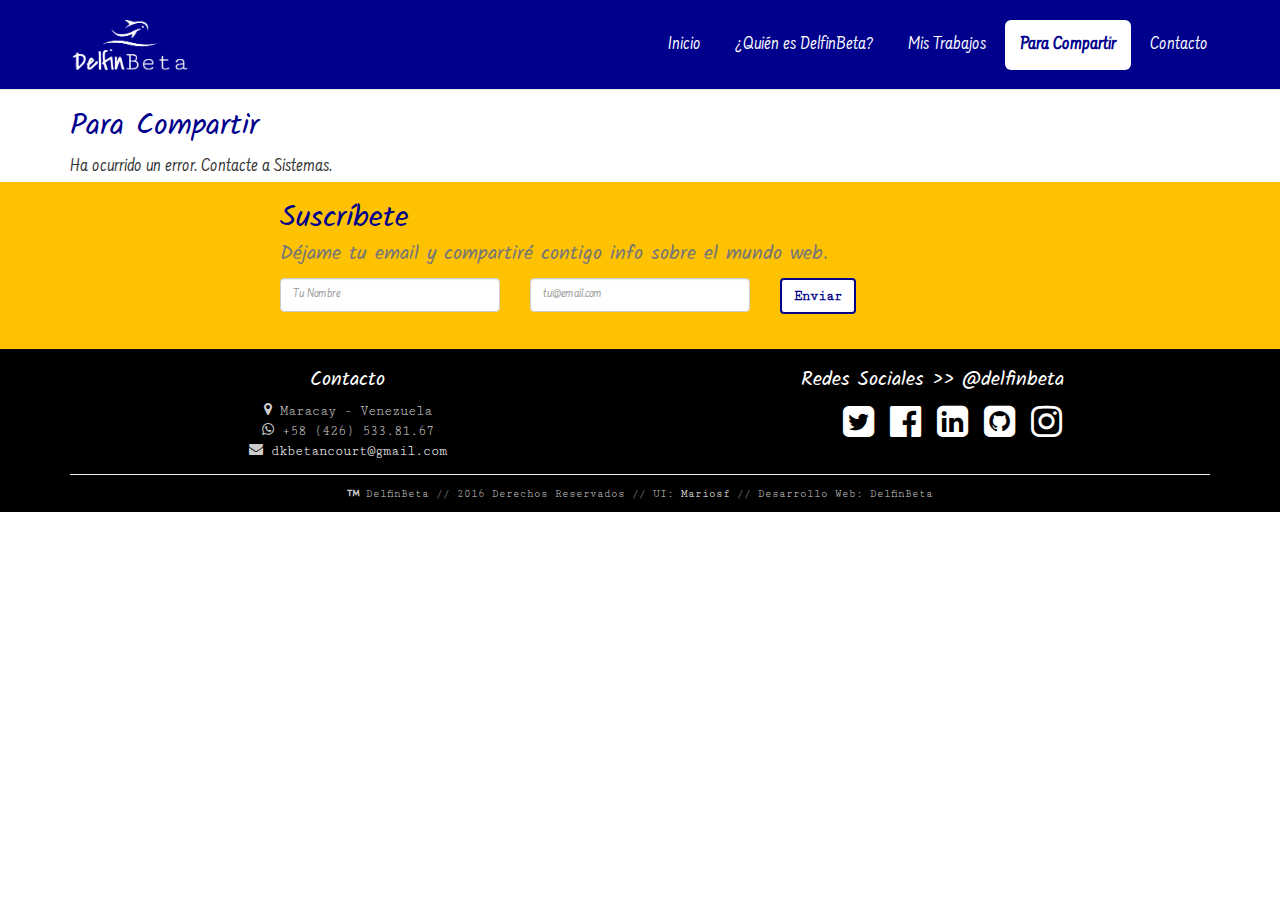
==== commit 89d7fe5f: "Corrección de errores y rastreo de Google Analytics" ====
--- a/compartir.html
+++ b/compartir.html
@@ -86,34 +86,7 @@
 	<section>
 		<div class="container">
 			<h2>Para Compartir</h2>
-			<div class="row articulo">
-				<div class="col-xs-12 col-md-4">
-					<div class="img"><a href="#"><img src="archivos_articulos/SWM2016.jpg" alt="" title="" class="img-responsive"></a></div>
-				</div>
-				<div class="col-xs-12 col-md-8">
-					<h2><a href="#">Startup Weekend Maracay</a></h2>
-					<h4>Publicado el 4 de diciembre de 2016</h4>
-					<ul class="botones_compartir">
-						<li><a href="https://twitter.com/share" class="twitter-share-button" data-via="delfinbeta" data-size="large" data-text="Startup Weekend Maracay" data-url="http://delfinbeta.com.ve/articulo.php?id=2">Tweet</a></li>
-						<li><div class="g-plusone" data-href="http://delfinbeta.com.ve/articulo.php?id=2" data-annotation="inline" data-width="200"></div></li>
-						<li><div class="fb-like" data-href="http://delfinbeta.com.ve/articulo.php?id=2" data-layout="button_count" data-action="like" data-show-faces="false" data-share="true"></div></li>
-					</ul>
-				</div>
-			</div>
-			<div class="row articulo text-right">
-				<div class="col-xs-12 col-md-8">
-					<h2><a href="#">¿Quién es DelfinBeta?</a></h2>
-					<h4>Publicado el 30 de noviembre de 2016</h4>
-					<ul class="botones_compartir">
-						<li><a href="https://twitter.com/share" class="twitter-share-button" data-via="delfinbeta" data-size="large" data-text="¿Quién es DelfinBeta?" data-url="http://delfinbeta.com.ve/articulo.php?id=1">Tweet</a></li>
-						<li><div class="g-plusone" data-href="http://delfinbeta.com.ve/articulo.php?id=1" data-annotation="inline" data-width="200"></div></li>
-						<li><div class="fb-like" data-href="http://delfinbeta.com.ve/articulo.php?id=1" data-layout="button_count" data-action="like" data-show-faces="false" data-share="true"></div></li>
-					</ul>
-				</div>
-				<div class="col-xs-12 col-md-4">
-					<div class="img"><a href="#"><img src="archivos_articulos/oficina.jpg" alt="" title="" class="img-responsive"></a></div>
-				</div>
-			</div>
+			<div id="articulos"></div>
 		</div>
 	</section>
 
@@ -133,7 +106,7 @@
 					<form id="form_suscripcion" name="form_suscripcion" action="suscripcion.php" method="post" role="form">
 						<div class="col-xs-12 col-md-4 form-group">
 							<label for="nombre" class="sr-only">Nombre:</label>
-							<input type="nombre" name="nombre" class="form-control" placeholder="Tu Nombre" required aria-describedby="bloqueErrorNombre" />
+							<input type="text" name="nombre" class="form-control" placeholder="Tu Nombre" required aria-describedby="bloqueErrorNombre" />
 							<span id="bloqueErrorNombre" class="help-block"></span>
 						</div>
 						<div class="col-xs-12 col-md-4 form-group">
@@ -178,10 +151,39 @@
 	</footer>
 
 	<!-- Scripts -->
+	<script>
+	  (function(i,s,o,g,r,a,m){i['GoogleAnalyticsObject']=r;i[r]=i[r]||function(){
+	  (i[r].q=i[r].q||[]).push(arguments)},i[r].l=1*new Date();a=s.createElement(o),
+	  m=s.getElementsByTagName(o)[0];a.async=1;a.src=g;m.parentNode.insertBefore(a,m)
+	  })(window,document,'script','https://www.google-analytics.com/analytics.js','ga');
+
+	  ga('create', 'UA-92590416-1', 'auto');
+	  ga('send', 'pageview');
+	</script>
   <script type="text/javascript" src="https://ajax.googleapis.com/ajax/libs/jquery/1.12.4/jquery.min.js"></script>
   <script type="text/javascript" src="js/bootstrap.min.js"></script>
 	<script type="text/javascript" src="js/delfinbeta.js"></script>
+	<script>
+		$(document).ready(function() {
+      $.ajax({
+        url: "ajax/articulos.php",    // URL destino
+        type: "POST"
+      }).done(function(data) {
+        $("#articulos").html(data);
+      }).fail(function() {
+        $('#articulos').html("Ha ocurrido un error. Contacte a Sistemas.");
+      });
+    });
+	</script>
 	<script>!function(d,s,id){var js,fjs=d.getElementsByTagName(s)[0],p=/^http:/.test(d.location)?'http':'https';if(!d.getElementById(id)){js=d.createElement(s);js.id=id;js.src=p+'://platform.twitter.com/widgets.js';fjs.parentNode.insertBefore(js,fjs);}}(document, 'script', 'twitter-wjs');</script>
-	<script src="https://apis.google.com/js/platform.js" async defer>{lang: 'es'}</script>
+	<script type="text/javascript">
+	  window.___gcfg = {lang: 'es'};
+
+	  (function() {
+	    var po = document.createElement('script'); po.type = 'text/javascript'; po.async = true;
+	    po.src = 'https://apis.google.com/js/platform.js';
+	    var s = document.getElementsByTagName('script')[0]; s.parentNode.insertBefore(po, s);
+	  })();
+	</script>
 </body>
 </html>--- a/css/delfinbeta.css
+++ b/css/delfinbeta.css
@@ -268,6 +268,45 @@
 
 .articulo .img {	margin: 0 auto;
 	width: 80%;
+}
+
+.articulo2 {
+	margin-top: 1em;
+}
+
+/*********************************************/
+/*****         Portada Artículos         *****/
+/*********************************************/
+.portadaArt {
+	background-attachment: fixed;
+	background-image: url("../img/bg-oficina.jpg");
+	background-position: center center;
+	background-repeat: no-repeat;
+	-webkit-background-size: cover;
+		 -moz-background-size: cover;
+		 	 -o-background-size: cover;
+		 	 		background-size: cover;
+	color: #FFFFFF;
+	height: 60vh;
+	overflow: hidden;
+}
+
+.portadaArt h1 {
+	color: #FFFFFF;
+}
+
+.portadaArt h4 {
+	font-family: 'Cutive Mono', monospace, serif;
+	color: #FFC200;
+}
+
+.portadaArt .container {
+	height: 60vh;
+	position: relative;
+}
+
+.portadaArt-titular {
+	margin-top: 18vh;
 }
 
 /*********************************************/
@@ -434,6 +473,10 @@
 		margin-top: 40vh;
 	}
 
+	.portadaArt-titular {
+		margin-top: 20vh;
+	}
+
 	.portada-titular:hover h1 {
 		-webkit-transform: translateY(110px);
 		   -moz-transform: translateY(110px);
